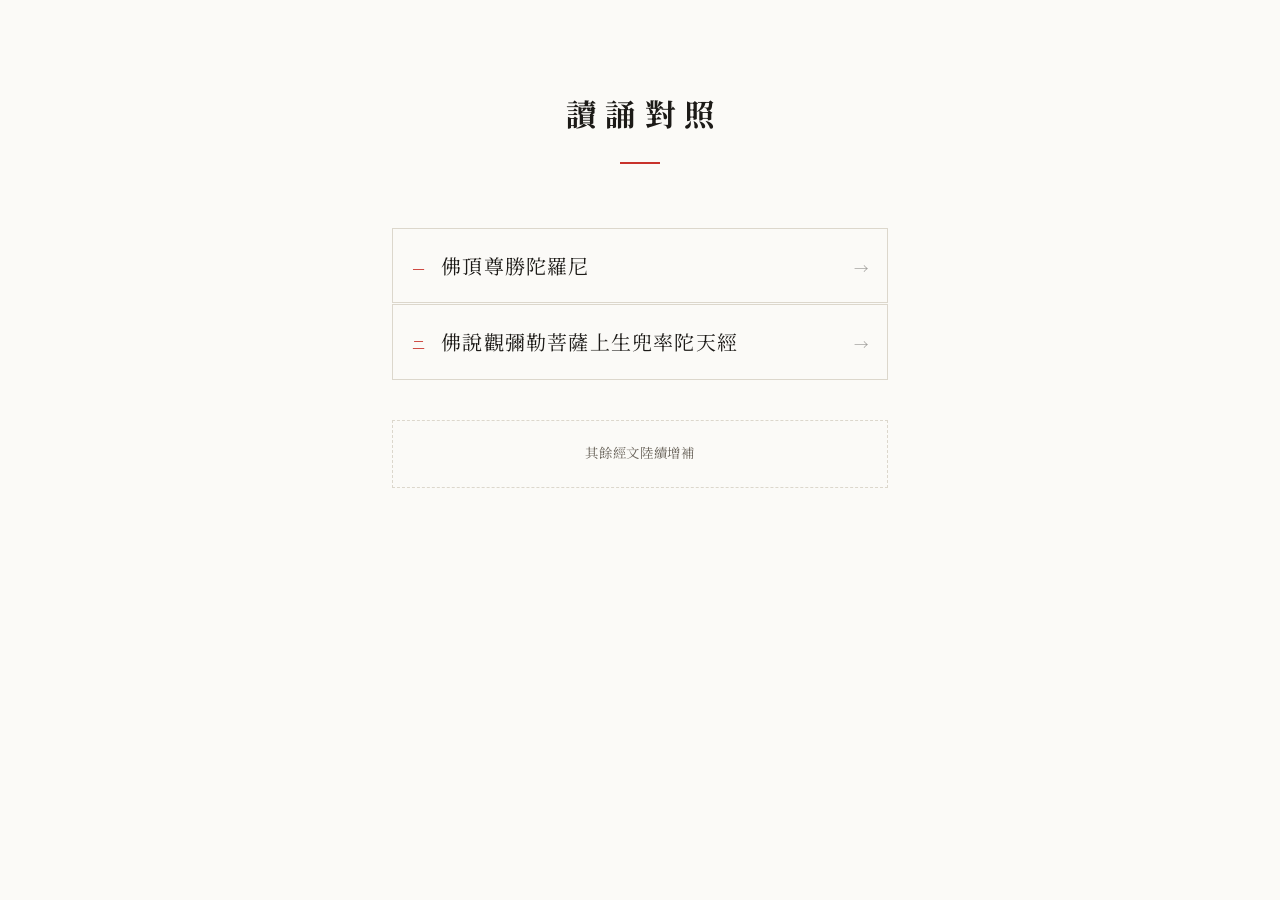
==== index.html @ 23c5f225 "Add bu-setsu-kan-mi-roku-bo-satsu-jou-shou-to-sotsu-da-ten-kyou" ====
<!DOCTYPE html>
<html lang="zh-Hant">
<head>
<meta charset="utf-8">
<meta name="viewport" content="width=device-width, initial-scale=1">
<title>讀誦對照</title>
<link rel="preconnect" href="https://fonts.googleapis.com">
<link rel="preconnect" href="https://fonts.gstatic.com" crossorigin>
<link href="https://fonts.googleapis.com/css2?family=Noto+Serif+JP:wght@400;600;700&family=Noto+Serif+TC:wght@400;600&family=Zen+Kaku+Gothic+New:wght@400;500&display=swap" rel="stylesheet">
<link rel="stylesheet" href="css/base.css">
</head>
<body class="page-toc">
<div class="sheet">

  <header>
    <h1>讀誦對照</h1>
    <div class="rule"></div>
  </header>

  <ul class="toc">
    <li>
      <a class="item" href="fu-tei-son-shi-ta-ran-ji.html">
        <span class="no">一</span>
        <span class="body">
          <span class="name">佛頂尊勝陀羅尼</span>
        </span>
        <span class="arrow">→</span>
      </a>
    </li>
    <li>
      <a class="item" href="bu-setsu-kan-mi-roku-bo-satsu-jou-shou-to-sotsu-da-ten-kyou.html">
        <span class="no">二</span>
        <span class="body">
          <span class="name">佛說觀彌勒菩薩上生兜率陀天經</span>
        </span>
        <span class="arrow">→</span>
      </a>
    </li>
  </ul>

  <p class="soon">其餘經文陸續增補</p>

</div>
</body>
</html>
---- css/base.css ----
/* ============================================================
   dokyo — base.css
   全站共用：色票、版心、通用元件、目次頁

   新頁面的 <head> 樣板：
     <link rel="preconnect" href="https://fonts.googleapis.com">
     <link rel="preconnect" href="https://fonts.gstatic.com" crossorigin>
     <link href="https://fonts.googleapis.com/css2?family=Noto+Serif+JP:wght@400;600;700&family=Noto+Serif+TC:wght@400;600&family=Zen+Kaku+Gothic+New:wght@400;500&display=swap" rel="stylesheet">
     <link rel="stylesheet" href="css/base.css">
   ============================================================ */

:root {
  /* 色票：取自日本佛典的紙墨與訓點朱 */
  --paper:  #FBFAF7;   /* 紙 */
  --sumi:   #1C1A17;   /* 墨 */
  --sumi-2: #6B655C;   /* 次要文字 */
  --shu:    #C8322B;   /* 朱 */
  --rule:   #DCD7CC;   /* 界線 */

  /* 版心：各頁以 body class 覆寫 */
  --sheet-max:    46rem;
  --sheet-top:    0rem;
  --sheet-x:      1.5rem;
  --sheet-bottom: 6rem;
}

* { box-sizing: border-box }
html { -webkit-text-size-adjust: 100% }

body {
  margin: 0;
  background: var(--paper);
  color: var(--sumi);
  font-family: "Noto Serif TC", "Noto Serif JP", serif;
  line-height: 1.7;
}

/* ── 版心 ── */
.sheet {
  max-width: var(--sheet-max);
  margin: 0 auto;
  padding: var(--sheet-top) var(--sheet-x) var(--sheet-bottom);
}

/* ── 通用 focus：鍵盤操作一律朱色框 ── */
a:focus-visible,
button:focus-visible,
select:focus-visible {
  outline: 2px solid var(--shu);
  outline-offset: 2px;
}

/* ── 返回目次 ── */
.home {
  display: flex; align-items: center; gap: .25rem;
  font-family: "Zen Kaku Gothic New", sans-serif;
  font-size: .78rem; padding: .3rem .6rem .3rem .4rem;
  text-decoration: none; color: var(--sumi-2);
  border: 1px solid transparent; border-radius: 2px;
  transition: .15s;
}
.home svg {
  width: .95rem; height: .95rem; fill: none;
  stroke: currentColor; stroke-width: 1.8;
  stroke-linecap: round; stroke-linejoin: round;
}
.home:hover { color: var(--shu) }

/* 直立分隔線 */
.div {
  width: 1px; align-self: stretch;
  background: var(--rule); margin: .15rem .3rem;
}

/* ============================================================
   目次頁（<body class="page-toc">）
   ============================================================ */

.page-toc {
  --sheet-max: 34rem;
  --sheet-top: 5.5rem;
  min-height: 100vh;
}

.page-toc header { text-align: center; margin-bottom: 4rem }
.page-toc header h1 {
  margin: 0;
  font-family: "Noto Serif JP", serif;
  font-size: 1.9rem; font-weight: 700;
  letter-spacing: .3em; text-indent: .3em;
}
.page-toc header .rule {
  width: 2.5rem; height: 2px; background: var(--shu);
  margin: 1.4rem auto 0;
}

.toc { list-style: none; margin: 0; padding: 0 }
.toc li + li { margin-top: 1px }

a.item {
  display: flex; align-items: baseline; gap: 1rem;
  padding: 1.35rem 1.2rem;
  text-decoration: none; color: inherit;
  border: 1px solid var(--rule);
  transition: .15s;
}
a.item:hover,
a.item:focus-visible {
  background: var(--sumi); border-color: var(--sumi); color: var(--paper);
  outline: none;
}
a.item:hover .no, a.item:focus-visible .no { color: var(--paper) }

a.item .no {
  flex: none;
  font-family: "Zen Kaku Gothic New", sans-serif;
  font-size: .82rem; color: var(--shu); transition: .15s;
}
a.item .body { flex: 1 }
a.item .name {
  font-family: "Noto Serif JP", serif;
  font-size: 1.25rem; letter-spacing: .06em; line-height: 1.5;
}
a.item .arrow { flex: none; font-size: .9rem; opacity: .45 }

.soon {
  margin-top: 2.5rem; padding: 1.35rem 1.2rem;
  border: 1px dashed var(--rule);
  font-size: .84rem; color: var(--sumi-2); text-align: center;
  letter-spacing: .05em;
}

/* ============================================================
   RWD／動態／列印
   ============================================================ */

@media (max-width: 620px) {
  :root { --sheet-x: 1rem; --sheet-bottom: 4rem }
  .page-toc { --sheet-top: 3.5rem }
  .page-toc header h1 { font-size: 1.5rem }
  a.item .name { font-size: 1.1rem }
}

@media (prefers-reduced-motion: reduce) {
  * { transition: none !important; animation: none !important }
}

@media print {
  body { background: #fff }
}
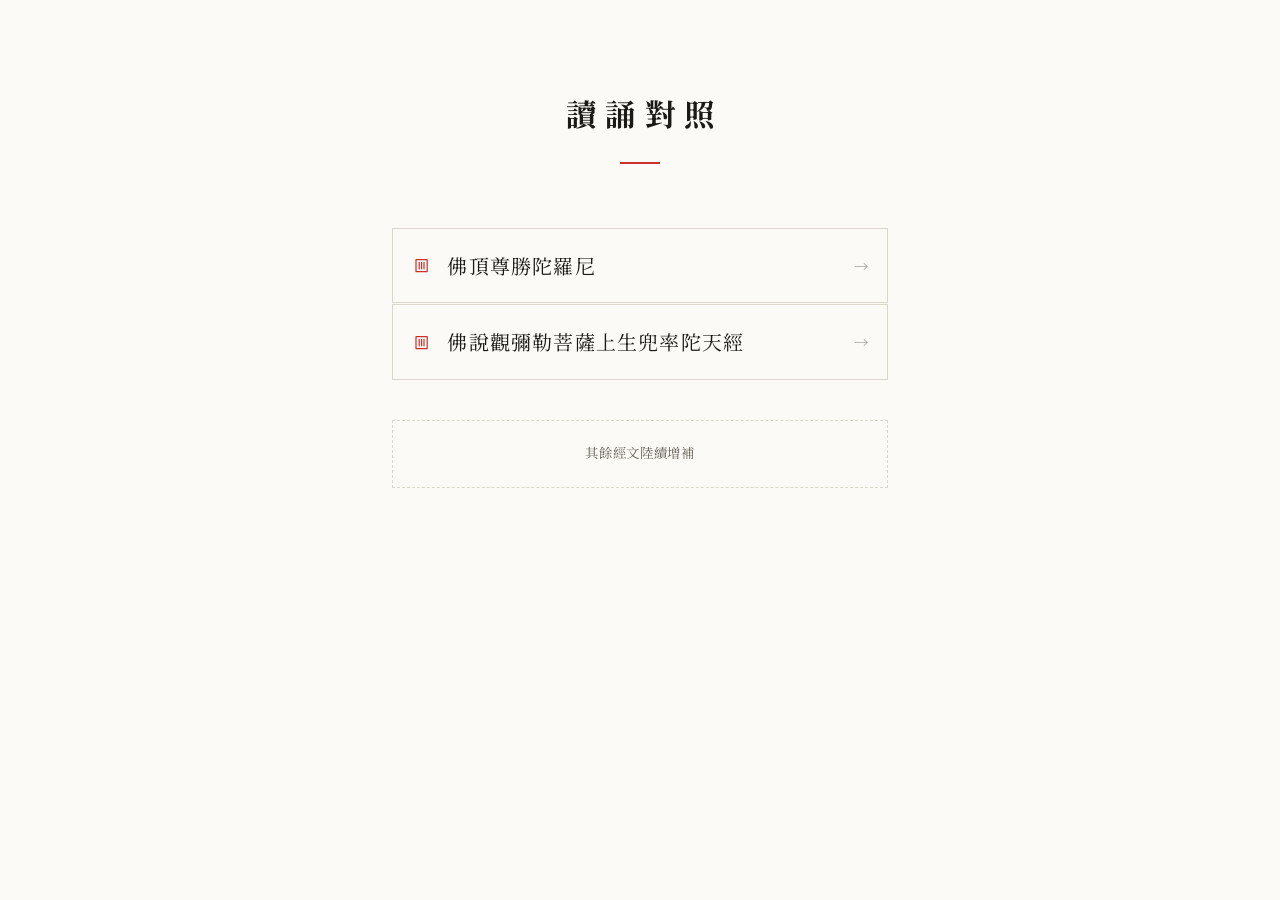
==== commit bde3cca2: "Upgrade interface and voive Fix some user interface" ====
--- a/index.html
+++ b/index.html
@@ -7,7 +7,7 @@
 <link rel="preconnect" href="https://fonts.googleapis.com">
 <link rel="preconnect" href="https://fonts.gstatic.com" crossorigin>
 <link href="https://fonts.googleapis.com/css2?family=Noto+Serif+JP:wght@400;600;700&family=Noto+Serif+TC:wght@400;600&family=Zen+Kaku+Gothic+New:wght@400;500&display=swap" rel="stylesheet">
-<link rel="stylesheet" href="css/base.css">
+<link rel="stylesheet" href="css/base.css?v=20260811l">
 </head>
 <body class="page-toc">
 <div class="sheet">
@@ -20,7 +20,12 @@
   <ul class="toc">
     <li>
       <a class="item" href="fu-tei-son-shi-ta-ran-ji.html">
-        <span class="no">一</span>
+        <span class="no" aria-hidden="true">
+          <svg viewBox="0 0 24 24">
+            <path d="M5 4.5h14v15H5z"/>
+            <path d="M9 8v8M12 8v8M15 8v8"/>
+          </svg>
+        </span>
         <span class="body">
           <span class="name">佛頂尊勝陀羅尼</span>
         </span>
@@ -29,7 +34,12 @@
     </li>
     <li>
       <a class="item" href="bu-setsu-kan-mi-roku-bo-satsu-jou-shou-to-sotsu-da-ten-kyou.html">
-        <span class="no">二</span>
+        <span class="no" aria-hidden="true">
+          <svg viewBox="0 0 24 24">
+            <path d="M5 4.5h14v15H5z"/>
+            <path d="M9 8v8M12 8v8M15 8v8"/>
+          </svg>
+        </span>
         <span class="body">
           <span class="name">佛說觀彌勒菩薩上生兜率陀天經</span>
         </span>
--- a/css/base.css
+++ b/css/base.css
@@ -11,17 +11,43 @@
 
 :root {
   /* 色票：取自日本佛典的紙墨與訓點朱 */
-  --paper:  #FBFAF7;   /* 紙 */
-  --sumi:   #1C1A17;   /* 墨 */
-  --sumi-2: #6B655C;   /* 次要文字 */
-  --shu:    #C8322B;   /* 朱 */
-  --rule:   #DCD7CC;   /* 界線 */
+  --paper:   #FBFAF7;   /* 紙 */
+  --sumi:    #1C1A17;   /* 墨 */
+  --sumi-2:  #6B655C;   /* 次要文字 */
+  --shu:     #C8322B;   /* 朱 */
+  --rule:    #DCD7CC;   /* 界線 */
+  --surface: #FBFAF7;   /* 浮起的面（面板、索引格） */
+  --on-fill: #FBFAF7;   /* 落在墨底或朱底上的字 */
 
   /* 版心：各頁以 body class 覆寫 */
   --sheet-max:    46rem;
   --sheet-top:    0rem;
   --sheet-x:      1.5rem;
   --sheet-bottom: 6rem;
+}
+
+/* ── 夜間：紺紙金泥 ──
+   跟隨系統設定；控制列的按鈕可在本次瀏覽中覆寫（不留存）。
+   兩個選擇器的內容必須一致，改色請同時改。 */
+:root[data-theme="dark"] {
+  --paper:   #141B2B;   /* 紺紙 */
+  --sumi:    #D6BC8B;   /* 金泥 */
+  --sumi-2:  #8E97A8;   /* 銀泥 */
+  --shu:     #C0492F;   /* 朱 */
+  --rule:    #26314A;
+  --surface: #1C2537;
+  --on-fill: #F1EBDD;   /* 白毫 */
+}
+@media (prefers-color-scheme: dark) {
+  :root:not([data-theme="light"]) {
+    --paper:   #141B2B;
+    --sumi:    #D6BC8B;
+    --sumi-2:  #8E97A8;
+    --shu:     #C0492F;
+    --rule:    #26314A;
+    --surface: #1C2537;
+    --on-fill: #F1EBDD;
+  }
 }
 
 * { box-sizing: border-box }
@@ -98,7 +124,7 @@
 .toc li + li { margin-top: 1px }
 
 a.item {
-  display: flex; align-items: baseline; gap: 1rem;
+  display: flex; align-items: center; gap: 1rem;
   padding: 1.35rem 1.2rem;
   text-decoration: none; color: inherit;
   border: 1px solid var(--rule);
@@ -106,15 +132,19 @@
 }
 a.item:hover,
 a.item:focus-visible {
-  background: var(--sumi); border-color: var(--sumi); color: var(--paper);
+  background: var(--sumi); border-color: var(--sumi); color: var(--on-fill);
   outline: none;
 }
-a.item:hover .no, a.item:focus-visible .no { color: var(--paper) }
+a.item:hover .no, a.item:focus-visible .no { color: var(--on-fill) }
 
 a.item .no {
-  flex: none;
-  font-family: "Zen Kaku Gothic New", sans-serif;
-  font-size: .82rem; color: var(--shu); transition: .15s;
+  flex: none; display: flex; align-items: center;
+  color: var(--shu); transition: .15s;
+}
+a.item .no svg {
+  width: 1.2rem; height: 1.2rem; fill: none;
+  stroke: currentColor; stroke-width: 1.5;
+  stroke-linecap: round; stroke-linejoin: round;
 }
 a.item .body { flex: 1 }
 a.item .name {
@@ -145,6 +175,16 @@
   * { transition: none !important; animation: none !important }
 }
 
+/* 列印一律用紙墨，不受夜間模式影響 */
 @media print {
+  :root, :root[data-theme="dark"] {
+    --paper:   #fff;
+    --sumi:    #1C1A17;
+    --sumi-2:  #6B655C;
+    --shu:     #C8322B;
+    --rule:    #DCD7CC;
+    --surface: #fff;
+    --on-fill: #fff;
+  }
   body { background: #fff }
 }
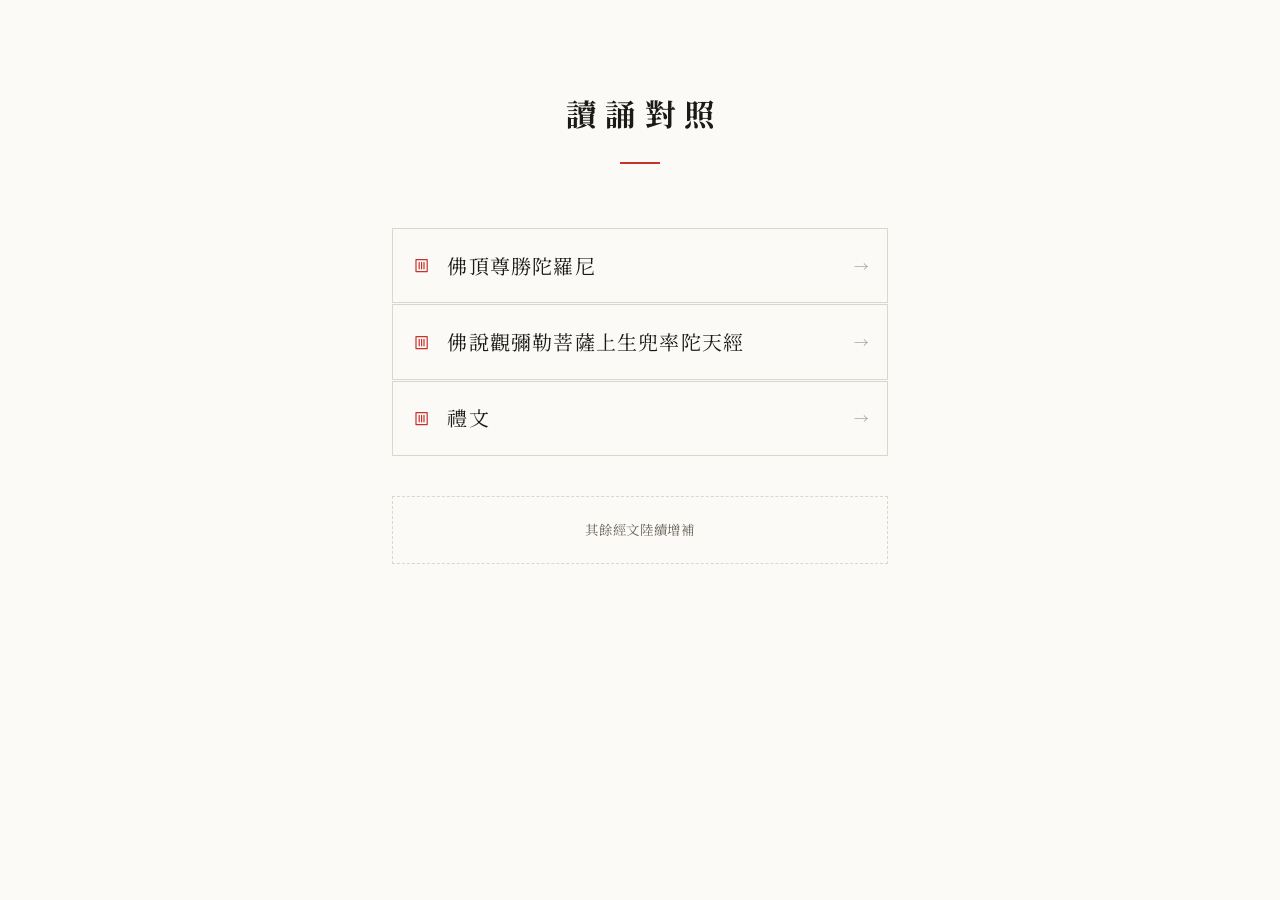
==== commit adde40ca: "Add rai-mon page and tune reading flow Added the new 禮文 page to the index and created the full ritua" ====
--- a/index.html
+++ b/index.html
@@ -7,7 +7,7 @@
 <link rel="preconnect" href="https://fonts.googleapis.com">
 <link rel="preconnect" href="https://fonts.gstatic.com" crossorigin>
 <link href="https://fonts.googleapis.com/css2?family=Noto+Serif+JP:wght@400;600;700&family=Noto+Serif+TC:wght@400;600&family=Zen+Kaku+Gothic+New:wght@400;500&display=swap" rel="stylesheet">
-<link rel="stylesheet" href="css/base.css?v=20260811l">
+<link rel="stylesheet" href="css/base.css?v=202608240057">
 </head>
 <body class="page-toc">
 <div class="sheet">
@@ -46,6 +46,20 @@
         <span class="arrow">→</span>
       </a>
     </li>
+    <li>
+      <a class="item" href="rai-mon.html">
+        <span class="no" aria-hidden="true">
+          <svg viewBox="0 0 24 24">
+            <path d="M5 4.5h14v15H5z"/>
+            <path d="M9 8v8M12 8v8M15 8v8"/>
+          </svg>
+        </span>
+        <span class="body">
+          <span class="name">禮文</span>
+        </span>
+        <span class="arrow">→</span>
+      </a>
+    </li>
   </ul>
 
   <p class="soon">其餘經文陸續增補</p>
